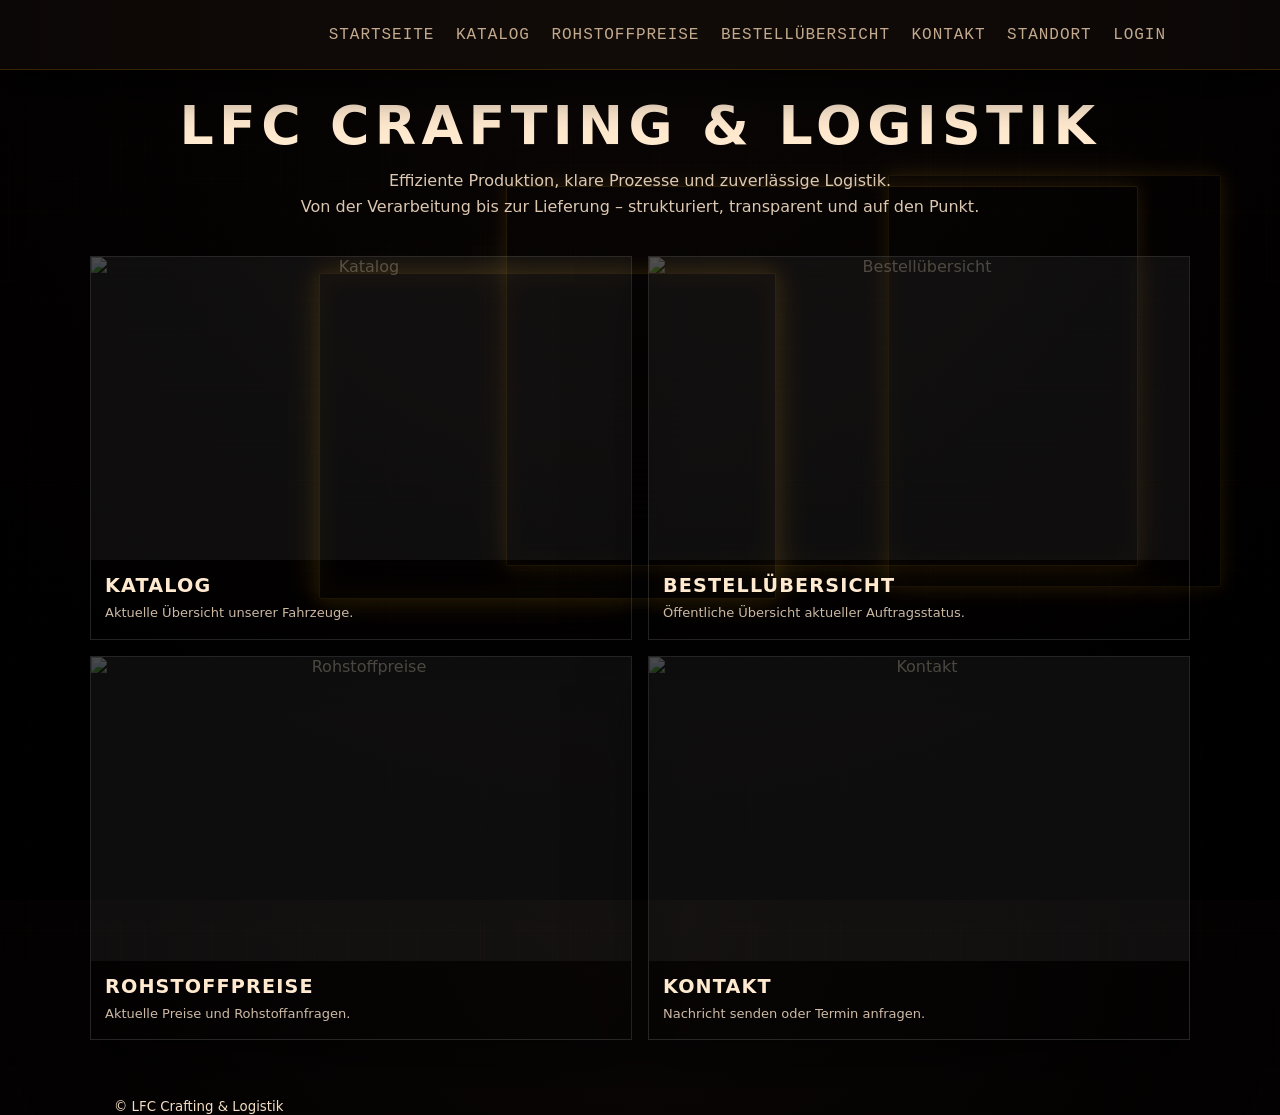
==== index.html @ 0c883690 "Add files via upload" ====
<!DOCTYPE html><html lang="de"><head>
<meta charset="UTF-8"><meta name="viewport" content="width=device-width,initial-scale=1.0">
<title>LFC Crafting & Logistik</title>
<link rel="icon" href="lfc.favicon.ico"><link rel="stylesheet" href="assets/css/lfc.background.css"><link rel="stylesheet" href="assets/css/lfc.css">
<script defer src="assets/js/lfc.background.js"></script><script defer src="assets/js/common.js"></script>
<style>
.bt-page{width:90vw;max-width:1400px;margin:0 auto;padding:28px 16px 56px}.hero{min-height:calc(100vh - 120px);display:flex;flex-direction:column;justify-content:center;align-items:center;text-align:center;gap:14px}.hero-logo{width:180px;max-width:56vw;height:auto;opacity:.97;filter:drop-shadow(0 18px 45px rgba(0,0,0,.55));margin-bottom:6px}.hero-title{margin:0;font-size:clamp(32px,4.2vw,64px);letter-spacing:.10em;text-transform:uppercase;line-height:1.05}.hero-desc{margin:0;max-width:820px;opacity:.86;font-size:clamp(14px,1.25vw,17px);line-height:1.6}.tiles{margin-top:22px;width:min(1100px,100%);display:grid;grid-template-columns:repeat(2,minmax(0,1fr));gap:16px}.tile{border:1px solid rgba(255,255,255,.14);background:rgba(0,0,0,.18);backdrop-filter:blur(12px);box-shadow:0 26px 60px rgba(0,0,0,.52);overflow:hidden;text-decoration:none;color:inherit;transition:.18s ease;display:flex;flex-direction:column}.tile:hover{transform:translateY(-2px);border-color:rgba(255,255,255,.24);box-shadow:0 30px 70px rgba(0,0,0,.58)}.tile-media{width:100%;aspect-ratio:16/9;background:rgba(255,255,255,.05);overflow:hidden}.tile-media img{width:100%;height:100%;object-fit:cover;display:block;filter:saturate(1.08) contrast(1.05) brightness(1.03);transition:.25s ease}.tile:hover .tile-media img{transform:scale(1.05)}.tile-body{padding:14px 14px 16px;text-align:left}.tile-title{margin:0 0 6px;font-size:clamp(16px,1.5vw,20px);letter-spacing:.06em;text-transform:uppercase}.tile-sub{margin:0;opacity:.80;font-size:13px;line-height:1.5}@media(max-width:860px){.tiles{grid-template-columns:1fr}.hero{min-height:auto;padding-top:10vh;padding-bottom:10vh}}
</style></head><body>
<div id="bt-glow-orbits" aria-hidden="true"></div><div id="bt-points" aria-hidden="true"></div><header id="bt-navbar" class="bt-header"></header>
<main class="bt-page"><section class="hero"><img class="hero-logo" src="bilder/LFC_Crafting_logo-logo.png" alt="LFC Logo" onerror="this.style.display='none'"><h1 class="hero-title">LFC Crafting & Logistik</h1><p class="hero-desc">Effiziente Produktion, klare Prozesse und zuverlässige Logistik.<br>Von der Verarbeitung bis zur Lieferung – strukturiert, transparent und auf den Punkt.</p><div class="tiles">
<a class="tile" href="katalog.html"><div class="tile-media"><img src="bilder/start-katalog.png" alt="Katalog" onerror="this.style.opacity='.25'"></div><div class="tile-body"><h3 class="tile-title">Katalog</h3><p class="tile-sub">Aktuelle Übersicht unserer Fahrzeuge.</p></div></a>
<a class="tile" href="bestelluebersicht.html"><div class="tile-media"><img src="bilder/start-bestell.png" alt="Bestellübersicht" onerror="this.style.opacity='.25'"></div><div class="tile-body"><h3 class="tile-title">Bestellübersicht</h3><p class="tile-sub">Öffentliche Übersicht aktueller Auftragsstatus.</p></div></a>
<a class="tile" href="rohstoffpreise.html"><div class="tile-media"><img src="bilder/rohstoffpreise.png" alt="Rohstoffpreise" onerror="this.style.opacity='.25'"></div><div class="tile-body"><h3 class="tile-title">Rohstoffpreise</h3><p class="tile-sub">Aktuelle Preise und Rohstoffanfragen.</p></div></a>
<a class="tile" href="kontakt.html"><div class="tile-media"><img src="bilder/kontakt-bild.png" alt="Kontakt" onerror="this.style.opacity='.25'"></div><div class="tile-body"><h3 class="tile-title">Kontakt</h3><p class="tile-sub">Nachricht senden oder Termin anfragen.</p></div></a>
</div></section></main><footer id="bt-footer"></footer></body></html>
---- assets/css/lfc.background.css ----
/* =========================================
   LFC BACKGROUND (Neon-Orange / Tech-Scan)
   - Kein Grün
   - Helleres Neon + Twinkle Points + Rechteck-Orbits
========================================= */

html, body{
  height:100%;
}

body{
  /* etwas heller als vorher */
  background:
    radial-gradient(circle at top, #1a0e00 0%, #090400 52%, #000 100%);
}

/* WICHTIG: verhindert "z-index verschwindet hinter html" */
body{
  position:relative;
  z-index:0;
  isolation:isolate;
}

/* Neon Pulse Grid */
body::before{
  content:"";
  position:fixed;
  inset:-70px;
  z-index:-5;
  pointer-events:none;

  background-image:
    linear-gradient(to right, rgba(255,175,35,0.10) 1px, transparent 1px),
    linear-gradient(to bottom, rgba(255,175,35,0.10) 1px, transparent 1px),
    linear-gradient(to right, rgba(255,210,95,0.05) 1px, transparent 1px),
    linear-gradient(to bottom, rgba(255,210,95,0.05) 1px, transparent 1px);

  background-size: 90px 90px, 90px 90px, 34px 34px, 34px 34px;
  opacity:.42;                 /* heller */
  mix-blend-mode:screen;
  animation: lfc-grid-drift 55s linear infinite;
}

@keyframes lfc-grid-drift{
  0%{ background-position: 0 0, 0 0, 0 0, 0 0; filter:hue-rotate(0deg) }
  50%{ background-position: 60px -20px, -40px 55px, 20px 10px, -25px -15px; filter:hue-rotate(-6deg) }
  100%{ background-position: 0 0, 0 0, 0 0, 0 0; filter:hue-rotate(0deg) }
}

/* Scanlines: subtiler */
body::after{
  content:"";
  position:fixed;
  inset:0;
  z-index:-1;
  pointer-events:none;

  background: repeating-linear-gradient(
    to bottom,
    rgba(0,0,0,0.42) 0,
    rgba(0,0,0,0.42) 1px,
    transparent 7px
  );
  opacity:.08; /* deutlich weniger dunkel */
}

/* Punkte Container */
#bt-points{
  position:fixed;
  inset:0;
  z-index:-3;
  pointer-events:none;
  perspective: 1200px;
}

/* Layer (JS erzeugt Hintergrundbilder) */
.bt-points-layer{
  position:absolute;
  inset:0;
  mix-blend-mode: screen;
  opacity:0;
  animation: lfc-point-twinkle 10s infinite ease-in-out;
  will-change: transform, opacity;
}

/* Twinkle (blinkend), stärker als vorher */
@keyframes lfc-point-twinkle{
  0%,10%   {opacity:0;   filter: drop-shadow(0 0 3px rgba(255,175,35,.35)) drop-shadow(0 0 10px rgba(255,175,35,.18));}
  18%,34%  {opacity:1;   filter: drop-shadow(0 0 6px rgba(255,175,35,.60)) drop-shadow(0 0 18px rgba(255,175,35,.28));}
  46%,60%  {opacity:.35; filter: drop-shadow(0 0 4px rgba(255,175,35,.45)) drop-shadow(0 0 12px rgba(255,175,35,.20));}
  70%,84%  {opacity:1;   filter: drop-shadow(0 0 7px rgba(255,210,95,.55)) drop-shadow(0 0 20px rgba(255,175,35,.26));}
  92%,100% {opacity:0;   filter: drop-shadow(0 0 3px rgba(255,175,35,.35)) drop-shadow(0 0 10px rgba(255,175,35,.18));}
}

/* Orbits Container */
#bt-glow-orbits{
  position:fixed;
  inset:0;
  z-index:-4;
  pointer-events:none;
}

/* Rechteckige “Arc”-Panels (statt runde Ringe) */
.bt-orbit{
  position:absolute;

  /* Rechteck statt Kreis */
  border-radius: 2px; /* sharp/minimal, nicht rund */
  border: 1px solid rgba(255,175,35,0.30);

  /* Neon Glow */
  box-shadow:
    0 0 18px rgba(255,175,35,0.32),
    0 0 44px rgba(255,210,95,0.14);

  opacity:.38;
  mix-blend-mode: screen;

  /* Rotation + Parallax-Move (Keyframes) */
  transform-origin:center;
  animation: lfc-orbit 70s linear infinite;

  /* leichte Unschärfe für Glow */
  will-change: transform, filter;
}

/* animiert mit zusätzlichem Start-Rotation-Offset */
@keyframes lfc-orbit{
  0%{
    transform: translate3d(0,0,0) rotate(var(--orbit-rot, 0deg));
    filter: blur(.10px);
  }
  50%{
    transform: translate3d(var(--orbit-offset-x, 14px), var(--orbit-offset-y, -8px), 0)
              rotate(calc(var(--orbit-rot, 0deg) + 180deg));
    filter: blur(.25px);
  }
  100%{
    transform: translate3d(0,0,0) rotate(calc(var(--orbit-rot, 0deg) + 360deg));
    filter: blur(.10px);
  }
}

#bt-glow-orbits{ z-index:-4; }
#bt-points{ z-index:-2; }       /* höher als scanlines/grid */
body::after{ z-index:-3; }      /* scanlines runter */
body::before{ z-index:-5; }     /* grid ganz hinten */
---- assets/css/lfc.css ----
/* =========================================================
   LFC THEME (Orange) – sharp edges / minimal / shadow-play
   basiert auf deiner katalog.css Klassenstruktur :contentReference[oaicite:1]{index=1}
========================================================= */ 

/* =========================================================
   GLOBAL THEME / VARS
========================================================= */
:root{
  --accent:#ff9900;
  --accent-2:#ffb347;
  --accent-dark:#cc7700;
  --accent-glow:rgba(255,153,0,.22);

  --bt-text:#ffe9cf;
  --bt-text-muted:#c3aa8e;

  --bt-bg:#070606;
  --bt-bg-alt:#0d0b0a;

  --bt-border:#2a1e12;
  --bt-header-height:70px;

  /* sharp / minimal: keine “modischen” Rundungen */
  --bt-radius:2px;

  --bt-font-main:system-ui,-apple-system,BlinkMacSystemFont,"Segoe UI",sans-serif;
  --bt-font-mono:"Fira Code",Menlo,Consolas,monospace;

  /* Preis */
  --shop-price-color:var(--accent);
  --shop-price-glow:rgba(255,153,0,.28);
  --shop-orbitron:"Orbitron",var(--bt-font-mono);

  /* Specs */
  --spec-bg:rgba(10,8,7,.72);
  --spec-border:rgba(255,153,0,.14);
  --spec-border-strong:rgba(255,153,0,.26);

  /* LKW Accent (hier bewusst auch orange, weil LFC) */
  --lkw-accent:var(--accent);
  --lkw-accent-glow:rgba(255,153,0,.22);

  /* Scrollbars */
  --sb-track:rgba(6,5,4,.95);
  --sb-thumb:rgba(255,153,0,.45);
  --sb-thumb-hover:rgba(255,153,0,.7);
}

/* Base */
*{box-sizing:border-box}
html,body{margin:0;padding:0}

body{
  background:
    radial-gradient(circle at top, #0b0706 0, #040202 52%, #000 100%);
  color:var(--bt-text);
  font-family:var(--bt-font-main);
  padding-top:var(--bt-header-height);
  min-height:100vh;
  overflow-x:hidden;
  position:relative;
  scrollbar-width:thin;
  scrollbar-color:var(--accent) rgba(6,5,4,.9);
}

/* Scrollbars (WebKit) */
::-webkit-scrollbar{width:10px;height:10px}
::-webkit-scrollbar-track{background:var(--sb-track);border-radius:999px}
::-webkit-scrollbar-thumb{
  background:var(--sb-thumb);
  border-radius:999px;
  box-shadow:0 0 10px rgba(255,153,0,.35);
}
::-webkit-scrollbar-thumb:hover{background:var(--sb-thumb-hover)}

/* Background overlay: dezente Linien, weniger “neon” */
body::before{
  content:"";
  position:fixed; inset:-60px;
  z-index:-5;
  pointer-events:none;
  background-image:
    linear-gradient(to right,rgba(255,153,0,.05) 1px,transparent 1px),
    linear-gradient(to bottom,rgba(255,153,0,.05) 1px,transparent 1px),
    linear-gradient(to right,rgba(255,200,140,.03) 1px,transparent 1px),
    linear-gradient(to bottom,rgba(255,200,140,.03) 1px,transparent 1px);
  background-size:90px 90px,90px 90px,34px 34px,34px 34px;
  animation:bt-grid-move 90s linear infinite;
  opacity:.28;
  mix-blend-mode:screen;
}
@keyframes bt-grid-move{
  0%{background-position:0 0,0 0,0 0,0 0;filter:hue-rotate(0deg)}
  25%{background-position:18px 34px,-34px -18px,9px -9px,-13px 9px;filter:hue-rotate(2deg)}
  50%{background-position:-24px 12px,20px -28px,-16px 16px,20px -9px;filter:hue-rotate(4deg)}
  75%{background-position:12px -18px,-9px 26px,12px -20px,-26px 12px;filter:hue-rotate(2deg)}
  100%{background-position:0 0,0 0,0 0,0 0;filter:hue-rotate(0deg)}
}

/* CRT scanlines: sehr subtil */
body::after{
  content:"";
  position:fixed; inset:0;
  z-index:-1;
  pointer-events:none;
  background:repeating-linear-gradient(to bottom,rgba(0,0,0,.55) 0,rgba(0,0,0,.55) 1px,transparent 7px);
  opacity:.12;
}

/* JS Layers */
#bt-glow-orbits{position:fixed;inset:0;z-index:-4;pointer-events:none}
#bt-points{position:fixed;inset:0;z-index:-3;pointer-events:none;perspective:1200px}

.bt-container{max-width:1100px;margin:0 auto;padding:0 1.5rem}

/* =========================================================
   HEADER / NAV (sharp, minimal)
========================================================= */
.bt-header{
  position:fixed; inset:0 0 auto 0;
  height:var(--bt-header-height);
  background:linear-gradient(to right,#0b0706,#120c08,#0b0706);
  border-bottom:1px solid rgba(255,153,0,.18);
  box-shadow:0 18px 40px rgba(0,0,0,.72);
  z-index:1000;
  backdrop-filter:blur(6px);
}
.bt-header-inner{display:flex;align-items:center;height:100%}
.bt-logo img{height:calc(var(--bt-header-height) - 6px);opacity:.9;transition:.2s ease}
.bt-logo:hover img{opacity:1;transform:translateY(-1px)}
.bt-nav{margin-left:auto}
.bt-nav-list{list-style:none;display:flex;gap:1.35rem;margin:0;padding:0}

.bt-nav-link{
  color:var(--bt-text-muted);
  font-family:var(--bt-font-mono);
  text-decoration:none;
  text-transform:uppercase;
  letter-spacing:.06em;
  position:relative;
  padding:.2rem 0;
  transition:color .18s ease, transform .18s ease;
}
.bt-nav-link:hover{color:var(--bt-text);transform:translateY(-1px)}
.bt-nav-link::after{
  content:"";
  position:absolute; left:0; bottom:-4px;
  width:0; height:2px;
  background:var(--accent);
  box-shadow:0 0 12px var(--accent-glow);
  transition:width .18s ease;
}
.bt-nav-link:hover::after{width:100%}

.bt-nav-item{position:relative}
.bt-dropdown{
  position:absolute; top:100%; left:0;
  min-width:210px;
  padding:.45rem 0;
  background:#0f0b09f0;
  border:1px solid rgba(255,153,0,.18);
  border-radius:var(--bt-radius);
  box-shadow:0 18px 45px rgba(0,0,0,.78);
  backdrop-filter:blur(8px);
  opacity:0; visibility:hidden;
  transform:translateY(8px);
  transition:.18s ease;
  z-index:1100;
}
.bt-nav-item:hover .bt-dropdown{opacity:1;visibility:visible;transform:translateY(0)}
.bt-dropdown-link{
  display:block;
  padding:.5rem .85rem;
  font-family:var(--bt-font-mono);
  color:var(--bt-text-muted);
  text-decoration:none;
  transition:.18s ease;
}
.bt-dropdown-link:hover{
  color:var(--bt-text);
  padding-left:1.05rem;
  background:rgba(255,153,0,.08);
}

@media (max-width:800px){.bt-nav-list{gap:.8rem}}
@media (max-width:600px){
  .bt-header-inner{flex-wrap:wrap}
  .bt-nav{width:100%}
  .bt-nav-list{flex-wrap:wrap;justify-content:flex-end}
  .bt-dropdown{right:0;left:auto}
}

.bt-main{padding:2rem 0 3rem}

.bt-pill{
  display:inline-flex;align-items:center;gap:.5rem;
  padding:.35rem .9rem;border-radius:999px;
  border:1px solid rgba(255,255,255,.10);
  background:linear-gradient(135deg,rgba(255,153,0,.12),rgba(255,153,0,.02));
  font-size:.8rem;text-transform:uppercase;letter-spacing:.05em;
}
.bt-pill-dot{
  width:7px;height:7px;border-radius:999px;
  background:var(--accent);
  box-shadow:0 0 10px rgba(255,153,0,.55)
}

/* sharp card */
.bt-card{
  position:relative;
  background:
    linear-gradient(180deg,rgba(255,153,0,.06),transparent 40%),
    var(--bt-bg-alt);
  border-radius:var(--bt-radius);
  border:1px solid rgba(255,153,0,.16);
  padding:1.6rem 1.8rem;
  box-shadow:
    0 28px 70px rgba(0,0,0,.78),
    0 0 0 1px rgba(255,255,255,.02);
  backdrop-filter:blur(10px);
}

.bt-hint{
  background:rgba(13,11,10,.92);
  color:var(--bt-text);
  padding:1rem 1.1rem;
  border:1px solid rgba(255,153,0,.16);
  border-left:4px solid var(--accent);
  border-radius:var(--bt-radius);
  white-space:pre-wrap;
  box-shadow:0 0 16px rgba(255,153,0,.08);
  font-size:.98rem;
  line-height:1.45;
}
.bt-hint.bt-error{
  color:#ffb3b3;
  border-left-color:#ffb3b3;
  box-shadow:0 0 18px rgba(255,179,179,.14);
}

.bt-text-muted{color:var(--bt-text-muted)}

/* =========================================================
   SHOP PAGE WRAPPER
========================================================= */
.bt-page-shop{
  padding-top:2.5rem;
  padding-bottom:3.5rem;
  width:85%;
  margin:0 auto;
  max-width:none;

  /* Fix: Hint nach unten schieben */
  display:flex;
  flex-direction:column;
}
.bt-page-shop-header{
  display:flex;
  flex-direction:column;
  gap:.75rem;
  margin-bottom:2rem;
  max-width:740px;
}
.bt-page-shop-intro{max-width:740px;color:var(--bt-text-muted)}

/* =========================================================
   SHOP SEARCH
========================================================= */
.shop-search-section{margin-bottom:1.5rem}
.shop-search-bar{display:flex;flex-wrap:wrap;gap:.75rem;align-items:center}
.shop-search-input{
  flex:1 1 260px;
  min-width:220px;
  padding:.75rem 1rem;
  border-radius:var(--bt-radius);
  border:1px solid rgba(255,153,0,.16);
  background:rgba(7,6,6,.92);
  color:var(--bt-text);
  font-size:1rem;
  outline:none;
  box-shadow:inset 0 0 0 1px rgba(255,153,0,.04);
}
.shop-search-input::placeholder{color:var(--bt-text-muted)}
.shop-search-input:focus{
  border-color:rgba(255,153,0,.55);
  box-shadow:0 0 0 2px rgba(255,153,0,.18);
}
.shop-search-info{font-size:.85rem;color:var(--bt-text-muted)}

/* =========================================================
   GROUP NAV (bigger text, sharp)
========================================================= */
.shop-group-nav{display:flex;flex-wrap:wrap;gap:.5rem}
.shop-group-nav-item{
  padding:.5rem 1.05rem;
  border-radius:var(--bt-radius);
  border:1px solid rgba(255,153,0,.16);
  background:rgba(7,6,6,.92);
  color:var(--bt-text);
  font-size:1rem;
  cursor:pointer;
  transition:background .12s ease,border-color .12s ease,transform .08s ease,box-shadow .12s ease;
  white-space:nowrap;
}
.shop-group-nav-item:hover{
  border-color:rgba(255,153,0,.6);
  box-shadow:0 0 0 1px rgba(255,153,0,.22) inset, 0 10px 24px rgba(0,0,0,.35);
  transform:translateY(-1px);
}

/* =========================================================
   GROUP SECTION HEADER
========================================================= */
.shop-group{margin-bottom:2.5rem}
.shop-group-title{
  display:flex;align-items:baseline;justify-content:space-between;gap:.5rem;margin-bottom:.75rem;

  /* Fix: exakt wie Grid-Breite */
  width:100%;
  max-width:1200px;
  margin-left:auto;
  margin-right:auto;
}
.shop-group-title h2{margin:0;font-size:1.35rem;letter-spacing:.06em;text-transform:uppercase}
.shop-group-count{font-size:.85rem;color:var(--bt-text-muted)}

/* =========================================================
   GRID LAYOUT
========================================================= */
.shop-grid{
  display:grid;
  grid-template-columns:repeat(3,minmax(0,1fr));
  gap:1.6rem;
  width:100%;
  max-width:1200px;
  margin:0 auto;
  align-items:stretch;
}
@media (max-width:1100px){.shop-grid{grid-template-columns:repeat(2,minmax(0,1fr))}}
@media (max-width:720px){.shop-grid{grid-template-columns:1fr;max-width:520px}}

/* =========================================================
   SHOP CARD (sharp, minimal, shadow)
========================================================= */
.shop-card{
  width:100%;
  min-width:0;
  background:rgba(13,11,10,.94);
  border:1px solid rgba(255,153,0,.16);
  border-radius:var(--bt-radius);
  display:flex;
  flex-direction:column;
  overflow:hidden;
  box-shadow:0 16px 45px rgba(0,0,0,.55);
  transition:transform .15s ease,box-shadow .15s ease,border-color .15s ease,background .15s ease;
  cursor:pointer;
}
.shop-card:hover{
  transform:translateY(-3px);
  box-shadow:0 22px 55px rgba(0,0,0,.65), 0 0 0 1px rgba(255,153,0,.22) inset;
  border-color:rgba(255,153,0,.55);
  background:rgba(15,12,11,.98);
}
.shop-card-media{
  height:180px;
  overflow:hidden;
  background:
    linear-gradient(135deg,rgba(255,153,0,.14),transparent 55%),
    rgba(7,6,6,.95);
  position:relative;
  width:100%;
  flex:0 0 auto;
}
.shop-card-media img{
  width:100%;
  height:100%;
  object-fit:cover;
  object-position:center bottom;
  display:block;
}
.shop-card-body{
  padding:.9rem 1rem 1rem;
  display:flex;
  flex-direction:column;
  gap:.35rem;
  flex:1 0 auto;
  min-height:150px;
  justify-content:space-between;
}
.shop-card-title{margin:0;font-size:1.05rem;margin-bottom:.4rem}

.shop-card-upgrades{
  font-size:.82rem;
  color:var(--bt-text-muted);
  line-height:1.35;
  display:flex;
  flex-direction:column;
  gap:.2rem;
  word-break:break-word;
  min-height:2.6em;
  margin-bottom:.4rem;
}
.shop-card-upgrades strong{color:var(--accent-2);font-weight:700}

/* Preis in Karten: ORANGE */
.shop-card-price-main{
  margin-top:auto;
  margin:.2rem 0 0;
  font-size:1.14rem;
  font-weight:900;
  font-family:var(--shop-orbitron);
  color:var(--accent) !important;
  text-shadow:0 0 10px var(--shop-price-glow) !important;
  letter-spacing:.06em;
}

.shop-no-results{display:none;margin-top:1rem;font-size:.95rem;color:var(--bt-text-muted)}
.shop-no-results strong{color:var(--accent-2)}

/* =========================================================
   MODAL
========================================================= */
.shop-modal{position:fixed;inset:0;display:none;align-items:center;justify-content:center;z-index:2000}
.shop-modal.active{display:flex}
.shop-modal-backdrop{position:absolute;inset:0;background:rgba(0,0,0,.65);backdrop-filter:blur(4px)}

.shop-modal-dialog{
  position:relative;
  max-width:980px;
  width:95%;
  max-height:90vh;
  background:rgba(7,6,6,.98);
  border-radius:var(--bt-radius);
  border:1px solid rgba(255,153,0,.16);
  box-shadow:0 22px 70px rgba(0,0,0,.75), 0 0 0 1px rgba(255,153,0,.18) inset;
  overflow:hidden;
  display:flex;
  flex-direction:column;
}
.shop-modal-header{
  padding:.9rem 1.2rem .6rem;
  border-bottom:1px solid rgba(255,153,0,.14);
  display:flex;
  justify-content:space-between;
  align-items:center;
  gap:.75rem;
}
.shop-modal-title{margin:0;font-size:1.2rem}
.shop-modal-close{
  border:none;background:transparent;color:var(--bt-text-muted);
  font-size:1.4rem;cursor:pointer;padding:.1rem .4rem
}
.shop-modal-close:hover{color:var(--bt-text)}

.shop-modal-body{
  padding:.9rem 1.2rem 1rem;
  overflow-y:auto;
  scrollbar-width:thin;
  scrollbar-color:var(--accent) rgba(6,5,4,.9);
}
.shop-modal-body::-webkit-scrollbar{width:10px}
.shop-modal-body::-webkit-scrollbar-track{background:var(--sb-track);border-radius:999px}
.shop-modal-body::-webkit-scrollbar-thumb{
  background:var(--sb-thumb);
  border-radius:999px;
  box-shadow:0 0 10px rgba(255,153,0,.35);
}
.shop-modal-body::-webkit-scrollbar-thumb:hover{background:var(--sb-thumb-hover)}

/* Tabs */
.shop-tab-buttons{display:flex;flex-wrap:wrap;gap:.4rem}
.shop-tab-button{
  padding:.35rem .8rem;
  border-radius:var(--bt-radius);
  border:1px solid rgba(255,153,0,.16);
  background:rgba(7,6,6,.9);
  color:var(--bt-text);
  font-size:.82rem;
  cursor:pointer;
  transition:background .12s ease,border-color .12s ease,box-shadow .12s ease;
}
.shop-tab-button.active{
  border-color:rgba(255,153,0,.65);
  box-shadow:0 0 0 1px rgba(255,153,0,.22) inset;
  color:var(--accent-2);
}
.shop-tab-panels{margin-top:.6rem}
.shop-tab-panel{display:none}
.shop-tab-panel.active{display:block}
.shop-tab-title{margin:0 0 .35rem;font-size:1rem;font-weight:600;color:var(--accent-2)}

/* Path / Required badge */
.shop-path{
  margin:.35rem 0 .6rem;
  padding:.55rem .75rem;
  border-radius:var(--bt-radius);
  background:rgba(7,6,6,.75);
  border:1px dashed rgba(255,153,0,.22);
  color:var(--bt-text-muted);
  font-size:.86rem;
  line-height:1.35;
}
.shop-path strong{color:var(--accent-2)}
.shop-required-base{
  border-style:solid!important;
  border-color:rgba(255,153,0,.45)!important;
  box-shadow:0 0 14px rgba(255,153,0,.10);
}
.shop-tab-panel .shop-path + .shop-path{margin-top:.55rem}

/* Modal Media */
.shop-modal-media{
  display:flex;
  flex-direction:column;
  gap:.65rem;
  align-items:center;
  margin-bottom:.7rem;
}
.shop-modal-img-box{
  display:inline-block;
  width:fit-content;
  max-width:100%;
  height:auto;
  border-radius:var(--bt-radius);
  border:1px solid rgba(255,153,0,.16);
  background:rgba(7,6,6,.95);
  overflow:hidden;
}
.shop-modal-img{
  display:block;
  width:auto;
  height:auto;
  max-width:100%;
  max-height:55vh;
  object-fit:contain !important;
  object-position:center;
  cursor:pointer;
}
.shop-modal-img-placeholder{font-size:.8rem;color:var(--bt-text-muted);text-align:center;padding:.5rem}

.shop-modal-img-switch{
  display:flex;gap:10px;justify-content:center;align-items:center;
  width:fit-content;margin-top:10px;
}
.shop-modal-img-btn{
  width:10px;height:10px;border-radius:50%;
  padding:0;min-width:10px;min-height:10px;
  border:1px solid rgba(255,255,255,.3);
  background:rgba(255,255,255,.12);
  cursor:pointer;
  line-height:0;
}
.shop-modal-img-btn.active{
  border-color:rgba(255,153,0,.95);
  background:rgba(255,153,0,.72);
  box-shadow:0 0 10px rgba(255,153,0,.30);
}
.shop-tab-desc{margin-top:.4rem;color:var(--bt-text-muted)}

/* Nur LKW: Kofferraum-Zeile im Modal */
.shop-lkw-kofferraum{
  margin-top: .65rem;
  padding: .55rem .75rem;
  border-radius: 12px;
  background: rgba(5,10,6,.75);
  border: 1px solid rgba(57,255,20,.22);
  color: var(--bt-text-muted);
  font-size: .9rem;
  line-height: 1.35;
}
.shop-lkw-kofferraum strong{
  color: var(--green-light);
}


/* Price row + Request */
.shop-price-row{margin-top:.8rem;display:flex;gap:.75rem;align-items:stretch;flex-wrap:wrap}
.shop-price-box{
  flex:1 1 360px;
  padding:.65rem .9rem;
  border-radius:var(--bt-radius);
  background:rgba(7,6,6,.9);
  border:1px solid rgba(255,153,0,.18);
  display:flex;flex-direction:column;gap:.3rem;
}
.shop-price-label{font-size:.82rem;color:var(--bt-text-muted);text-transform:uppercase;letter-spacing:.06em}
.shop-price-main{
  font-weight:900;font-size:1.04rem;font-family:var(--shop-orbitron);
  color:var(--accent);text-shadow:0 0 10px var(--shop-price-glow);letter-spacing:.06em
}
.shop-price-sub{font-size:.84rem;color:var(--bt-text-muted);line-height:1.35}
.shop-price-sub strong{color:var(--accent-2)}

.shop-request-btn{
  flex:0 0 auto;
  min-width:170px;
  padding:.7rem 1rem;
  border-radius:var(--bt-radius);
  border:1px solid rgba(255,153,0,.55);
  background:rgba(7,6,6,.92);
  color:var(--bt-text);
  cursor:pointer;
  font-family:var(--bt-font-mono);
  text-transform:uppercase;letter-spacing:.06em;
  box-shadow:0 18px 40px rgba(0,0,0,.45);
  transition:transform .08s ease,box-shadow .12s ease,background .12s ease,border-color .12s ease;
}
.shop-request-btn:hover{
  background:rgba(10,8,7,.95);
  border-color:rgba(255,153,0,.75);
  box-shadow:0 24px 55px rgba(0,0,0,.55), 0 0 0 1px rgba(255,153,0,.18) inset;
  transform:translateY(-1px);
}
.shop-request-btn:active{transform:translateY(0)}

/* Request modal */
.shop-modal-dialog.shop-request-dialog{max-width:720px}
.shop-form{display:flex;flex-direction:column;gap:.75rem}
.shop-form-summary{
  padding:.6rem .8rem;border-radius:var(--bt-radius);
  background:rgba(7,6,6,.7);
  border:1px dashed rgba(255,153,0,.22);
  color:var(--bt-text-muted);font-size:.9rem;line-height:1.35;
}
.shop-form-grid{display:grid;grid-template-columns:1fr 1fr;gap:.75rem}
@media (max-width:650px){.shop-form-grid{grid-template-columns:1fr}}

.shop-field label{
  display:block;font-size:.82rem;color:var(--bt-text-muted);
  margin:0 0 .25rem;text-transform:uppercase;letter-spacing:.06em
}
.shop-field input,.shop-field textarea,.shop-field select{
  width:100%;padding:.75rem .9rem;
  border-radius:var(--bt-radius);
  border:1px solid rgba(255,153,0,.16);
  background:rgba(7,6,6,.92);
  color:var(--bt-text);
  outline:none;
  box-shadow:inset 0 0 0 1px rgba(255,153,0,.04);
}
.shop-field textarea{min-height:90px;resize:vertical}
.shop-field input:focus,.shop-field textarea:focus,.shop-field select:focus{
  border-color:rgba(255,153,0,.6);
  box-shadow:0 0 0 2px rgba(255,153,0,.18);
}

.shop-form-actions{display:flex;gap:.6rem;justify-content:flex-end;flex-wrap:wrap}
.shop-form-submit{
  padding:.7rem 1rem;border-radius:var(--bt-radius);
  border:1px solid rgba(255,153,0,.65);
  background:rgba(7,6,6,.92);
  color:var(--bt-text);
  cursor:pointer;
  font-family:var(--bt-font-mono);
  text-transform:uppercase;letter-spacing:.06em;
  box-shadow:0 18px 40px rgba(0,0,0,.45);
}
.shop-form-cancel{
  padding:.7rem 1rem;border-radius:var(--bt-radius);
  border:1px solid rgba(255,255,255,.12);
  background:rgba(7,6,6,.92);
  color:var(--bt-text-muted);
  cursor:pointer;
  font-family:var(--bt-font-mono);
  text-transform:uppercase;letter-spacing:.06em;
}
.shop-form-status{margin-top:.35rem;font-size:.9rem;color:var(--bt-text-muted)}
.shop-form-status.ok{color:var(--accent-2)}
.shop-form-status.err{color:#ffb3b3}

/* Checkbox */
#requestVehicleWrap{margin-top:.85rem}
.shop-form-check{
  display:flex;align-items:center;gap:.7rem;
  padding:.7rem .9rem;
  border:1px solid rgba(255,153,0,.16);
  border-radius:var(--bt-radius);
  background:rgba(13,11,10,.92);
  box-shadow:0 16px 40px rgba(0,0,0,.45);
  cursor:pointer;user-select:none;
}
.shop-form-check input[type="checkbox"]{
  appearance:none;-webkit-appearance:none;
  width:18px;height:18px;border-radius:var(--bt-radius);
  border:1px solid rgba(255,153,0,.5);
  background:rgba(7,6,6,.95);
  box-shadow:inset 0 0 0 1px rgba(255,255,255,.03);
  display:inline-grid;place-items:center;
  flex:0 0 auto;
}
.shop-form-check input[type="checkbox"]::before{
  content:"";
  width:10px;height:10px;border-radius:var(--bt-radius);
  transform:scale(0);
  transition:transform .12s ease;
  background:var(--accent);
  box-shadow:0 0 10px rgba(255,153,0,.35);
}
.shop-form-check input[type="checkbox"]:checked::before{transform:scale(1)}
.shop-form-check span{
  color:var(--bt-text);
  font-family:var(--bt-font-mono);
  font-size:.92rem;line-height:1.25;
}
.shop-form-check:hover{
  border-color:rgba(255,153,0,.55);
  box-shadow:0 18px 50px rgba(0,0,0,.52), 0 0 0 1px rgba(255,153,0,.14) inset;
}

/* Lightbox */
.shop-img-lightbox{position:fixed;inset:0;display:none;align-items:center;justify-content:center;z-index:3000}
.shop-img-lightbox.active{display:flex}
.shop-img-lightbox-backdrop{position:absolute;inset:0;background:rgba(0,0,0,.82);backdrop-filter:blur(4px)}
.shop-img-lightbox-inner{
  position:relative;max-width:90vw;max-height:90vh;padding:.5rem;background:rgba(7,6,6,.98);
  border-radius:var(--bt-radius);
  border:1px solid rgba(255,153,0,.16);
  box-shadow:0 26px 70px rgba(0,0,0,.78);
  z-index:1;display:flex;align-items:center;justify-content:center;
}
.shop-img-lightbox-inner img{max-width:100%;max-height:85vh;object-fit:contain}

/* Required badge pill */
.shop-path.shop-required-base,
.shop-required-base{
  display:inline-flex;align-items:center;gap:.55rem;
  padding:.45rem .85rem;border-radius:999px;
  background:linear-gradient(135deg, rgba(255,153,0,.14), rgba(255,153,0,.03));
  border:1px solid rgba(255,153,0,.32);
  color:var(--bt-text);
  font-family:var(--bt-font-mono);
  font-size:.78rem;
  letter-spacing:.06em;
  text-transform:uppercase;
  box-shadow:0 0 0 1px rgba(255,255,255,.02) inset, 0 0 14px rgba(255,153,0,.12);
}
.shop-path.shop-required-base::before,
.shop-required-base::before{
  content:"⚠";
  display:inline-flex;align-items:center;justify-content:center;
  width:1.25rem;height:1.25rem;border-radius:999px;
  background:rgba(255,153,0,.10);
  border:1px solid rgba(255,153,0,.22);
  box-shadow:0 0 10px rgba(255,153,0,.12);
  font-size:.85rem;line-height:1;
}

/* Optional: scrollbar helper */
html, body,
.shop-modal-panel, .shop-modal-content, .shop-tab-panels, .shop-tab-panel{
  scrollbar-width:thin;
  scrollbar-color:rgba(255,153,0,.55) rgba(6,5,4,.95);
}
html::-webkit-scrollbar,
body::-webkit-scrollbar,
.shop-modal-panel::-webkit-scrollbar,
.shop-modal-content::-webkit-scrollbar,
.shop-tab-panels::-webkit-scrollbar,
.shop-tab-panel::-webkit-scrollbar{
  width:10px;height:10px;
}
html::-webkit-scrollbar-track,
body::-webkit-scrollbar-track,
.shop-modal-panel::-webkit-scrollbar-track,
.shop-modal-content::-webkit-scrollbar-track,
.shop-tab-panels::-webkit-scrollbar-track,
.shop-tab-panel::-webkit-scrollbar-track{
  background:rgba(6,5,4,.95);
  border-radius:999px;
}
html::-webkit-scrollbar-thumb,
body::-webkit-scrollbar-thumb,
.shop-modal-panel::-webkit-scrollbar-thumb,
.shop-modal-content::-webkit-scrollbar-thumb,
.shop-tab-panels::-webkit-scrollbar-thumb,
.shop-tab-panel::-webkit-scrollbar-thumb{
  background:rgba(255,153,0,.45);
  border-radius:999px;
  box-shadow:0 0 10px rgba(255,153,0,.35);
  border:2px solid rgba(6,5,4,.95);
}
html::-webkit-scrollbar-thumb:hover,
body::-webkit-scrollbar-thumb:hover,
.shop-modal-panel::-webkit-scrollbar-thumb:hover,
.shop-modal-content::-webkit-scrollbar-thumb:hover,
.shop-tab-panels::-webkit-scrollbar-thumb:hover,
.shop-tab-panel::-webkit-scrollbar-thumb:hover{
  background:rgba(255,153,0,.7);
}

/* Fix: bt-hint nach ganz unten */
.bt-hint{margin-top:auto}

/* Fix: bt-page-shop-intro entfernen */
.bt-page-shop-intro{display:none !important}

/* FIX: Header-Card soll so breit sein wie die Gruppen-Grid-Breite */
.bt-page-shop-header{
  max-width: 1200px;   /* entspricht deinem .shop-grid max-width */
  width: 100%;
  margin-left: auto;
  margin-right: auto;
}
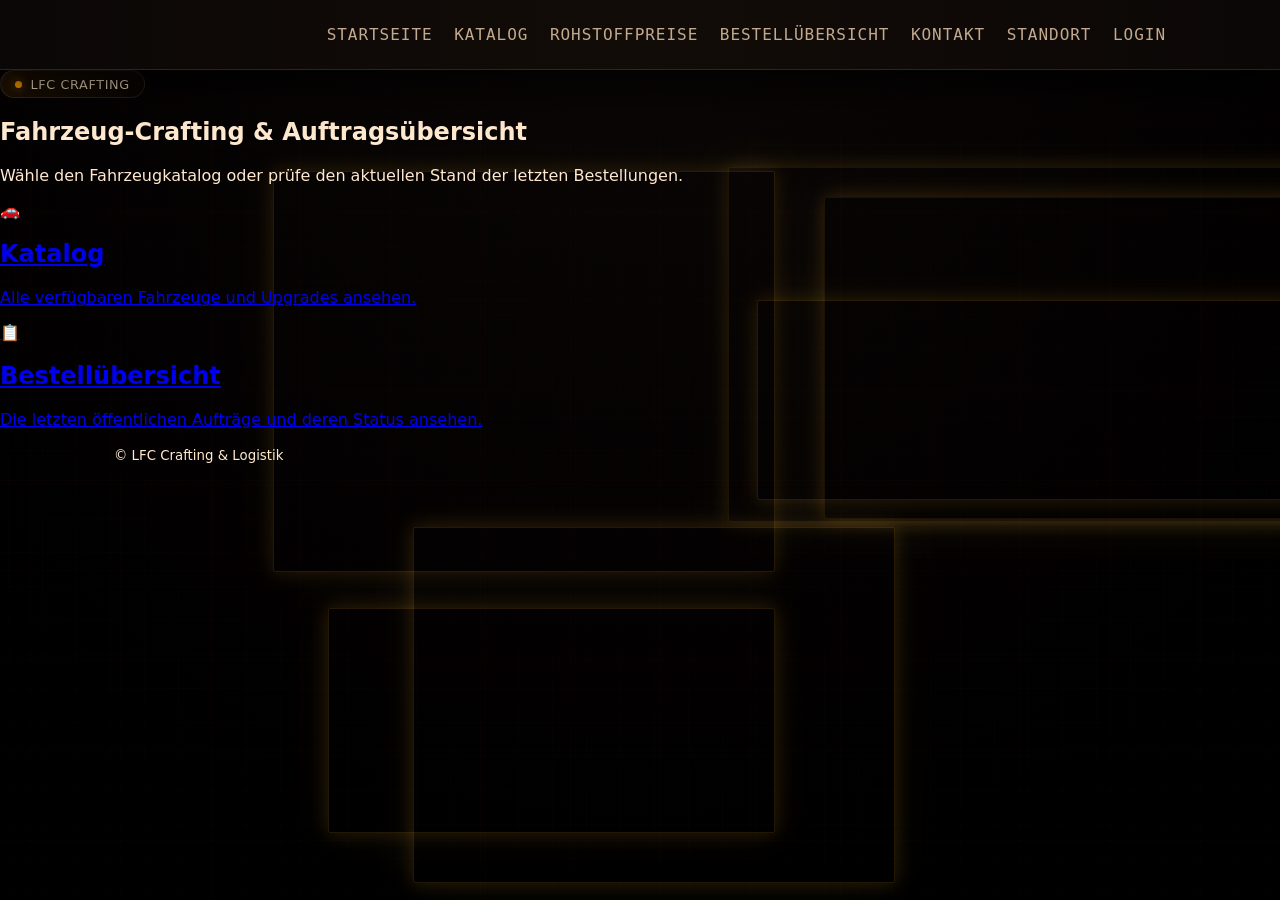
==== commit 251c3280: "Update index.html" ====
--- a/index.html
+++ b/index.html
@@ -1,15 +1,52 @@
-<!DOCTYPE html><html lang="de"><head>
-<meta charset="UTF-8"><meta name="viewport" content="width=device-width,initial-scale=1.0">
-<title>LFC Crafting & Logistik</title>
-<link rel="icon" href="lfc.favicon.ico"><link rel="stylesheet" href="assets/css/lfc.background.css"><link rel="stylesheet" href="assets/css/lfc.css">
-<script defer src="assets/js/lfc.background.js"></script><script defer src="assets/js/common.js"></script>
-<style>
-.bt-page{width:90vw;max-width:1400px;margin:0 auto;padding:28px 16px 56px}.hero{min-height:calc(100vh - 120px);display:flex;flex-direction:column;justify-content:center;align-items:center;text-align:center;gap:14px}.hero-logo{width:180px;max-width:56vw;height:auto;opacity:.97;filter:drop-shadow(0 18px 45px rgba(0,0,0,.55));margin-bottom:6px}.hero-title{margin:0;font-size:clamp(32px,4.2vw,64px);letter-spacing:.10em;text-transform:uppercase;line-height:1.05}.hero-desc{margin:0;max-width:820px;opacity:.86;font-size:clamp(14px,1.25vw,17px);line-height:1.6}.tiles{margin-top:22px;width:min(1100px,100%);display:grid;grid-template-columns:repeat(2,minmax(0,1fr));gap:16px}.tile{border:1px solid rgba(255,255,255,.14);background:rgba(0,0,0,.18);backdrop-filter:blur(12px);box-shadow:0 26px 60px rgba(0,0,0,.52);overflow:hidden;text-decoration:none;color:inherit;transition:.18s ease;display:flex;flex-direction:column}.tile:hover{transform:translateY(-2px);border-color:rgba(255,255,255,.24);box-shadow:0 30px 70px rgba(0,0,0,.58)}.tile-media{width:100%;aspect-ratio:16/9;background:rgba(255,255,255,.05);overflow:hidden}.tile-media img{width:100%;height:100%;object-fit:cover;display:block;filter:saturate(1.08) contrast(1.05) brightness(1.03);transition:.25s ease}.tile:hover .tile-media img{transform:scale(1.05)}.tile-body{padding:14px 14px 16px;text-align:left}.tile-title{margin:0 0 6px;font-size:clamp(16px,1.5vw,20px);letter-spacing:.06em;text-transform:uppercase}.tile-sub{margin:0;opacity:.80;font-size:13px;line-height:1.5}@media(max-width:860px){.tiles{grid-template-columns:1fr}.hero{min-height:auto;padding-top:10vh;padding-bottom:10vh}}
-</style></head><body>
-<div id="bt-glow-orbits" aria-hidden="true"></div><div id="bt-points" aria-hidden="true"></div><header id="bt-navbar" class="bt-header"></header>
-<main class="bt-page"><section class="hero"><img class="hero-logo" src="bilder/LFC_Crafting_logo-logo.png" alt="LFC Logo" onerror="this.style.display='none'"><h1 class="hero-title">LFC Crafting & Logistik</h1><p class="hero-desc">Effiziente Produktion, klare Prozesse und zuverlässige Logistik.<br>Von der Verarbeitung bis zur Lieferung – strukturiert, transparent und auf den Punkt.</p><div class="tiles">
-<a class="tile" href="katalog.html"><div class="tile-media"><img src="bilder/start-katalog.png" alt="Katalog" onerror="this.style.opacity='.25'"></div><div class="tile-body"><h3 class="tile-title">Katalog</h3><p class="tile-sub">Aktuelle Übersicht unserer Fahrzeuge.</p></div></a>
-<a class="tile" href="bestelluebersicht.html"><div class="tile-media"><img src="bilder/start-bestell.png" alt="Bestellübersicht" onerror="this.style.opacity='.25'"></div><div class="tile-body"><h3 class="tile-title">Bestellübersicht</h3><p class="tile-sub">Öffentliche Übersicht aktueller Auftragsstatus.</p></div></a>
-<a class="tile" href="rohstoffpreise.html"><div class="tile-media"><img src="bilder/rohstoffpreise.png" alt="Rohstoffpreise" onerror="this.style.opacity='.25'"></div><div class="tile-body"><h3 class="tile-title">Rohstoffpreise</h3><p class="tile-sub">Aktuelle Preise und Rohstoffanfragen.</p></div></a>
-<a class="tile" href="kontakt.html"><div class="tile-media"><img src="bilder/kontakt-bild.png" alt="Kontakt" onerror="this.style.opacity='.25'"></div><div class="tile-body"><h3 class="tile-title">Kontakt</h3><p class="tile-sub">Nachricht senden oder Termin anfragen.</p></div></a>
-</div></section></main><footer id="bt-footer"></footer></body></html>
+<!DOCTYPE html>
+<html lang="de">
+<head>
+  <meta charset="UTF-8">
+  <meta name="viewport" content="width=device-width,initial-scale=1.0">
+  <title>LFC Crafting</title>
+
+  <link rel="icon" href="lfc.favicon.ico">
+  <link rel="stylesheet" href="assets/css/lfc.background.css">
+  <link rel="stylesheet" href="assets/css/lfc.css">
+
+  <script defer src="assets/js/lfc.background.js"></script>
+  <script defer src="assets/js/common.js"></script>
+</head>
+
+<body>
+  <div id="bt-glow-orbits" aria-hidden="true"></div>
+  <div id="bt-points" aria-hidden="true"></div>
+
+  <header id="bt-navbar" class="bt-header"></header>
+
+  <main class="bt-page">
+    <section class="bt-hero">
+      <div class="bt-pill">
+        <span class="bt-pill-dot"></span>
+        <span>LFC Crafting</span>
+      </div>
+
+      <h1>Fahrzeug-Crafting & Auftragsübersicht</h1>
+      <p class="bt-lead">
+        Wähle den Fahrzeugkatalog oder prüfe den aktuellen Stand der letzten Bestellungen.
+      </p>
+
+      <div class="bt-tile-grid">
+        <a class="bt-tile" href="katalog.html">
+          <div class="bt-tile-icon">🚗</div>
+          <h2>Katalog</h2>
+          <p>Alle verfügbaren Fahrzeuge und Upgrades ansehen.</p>
+        </a>
+
+        <a class="bt-tile" href="bestelluebersicht.html">
+          <div class="bt-tile-icon">📋</div>
+          <h2>Bestellübersicht</h2>
+          <p>Die letzten öffentlichen Aufträge und deren Status ansehen.</p>
+        </a>
+      </div>
+    </section>
+  </main>
+
+  <footer id="bt-footer"></footer>
+</body>
+</html>
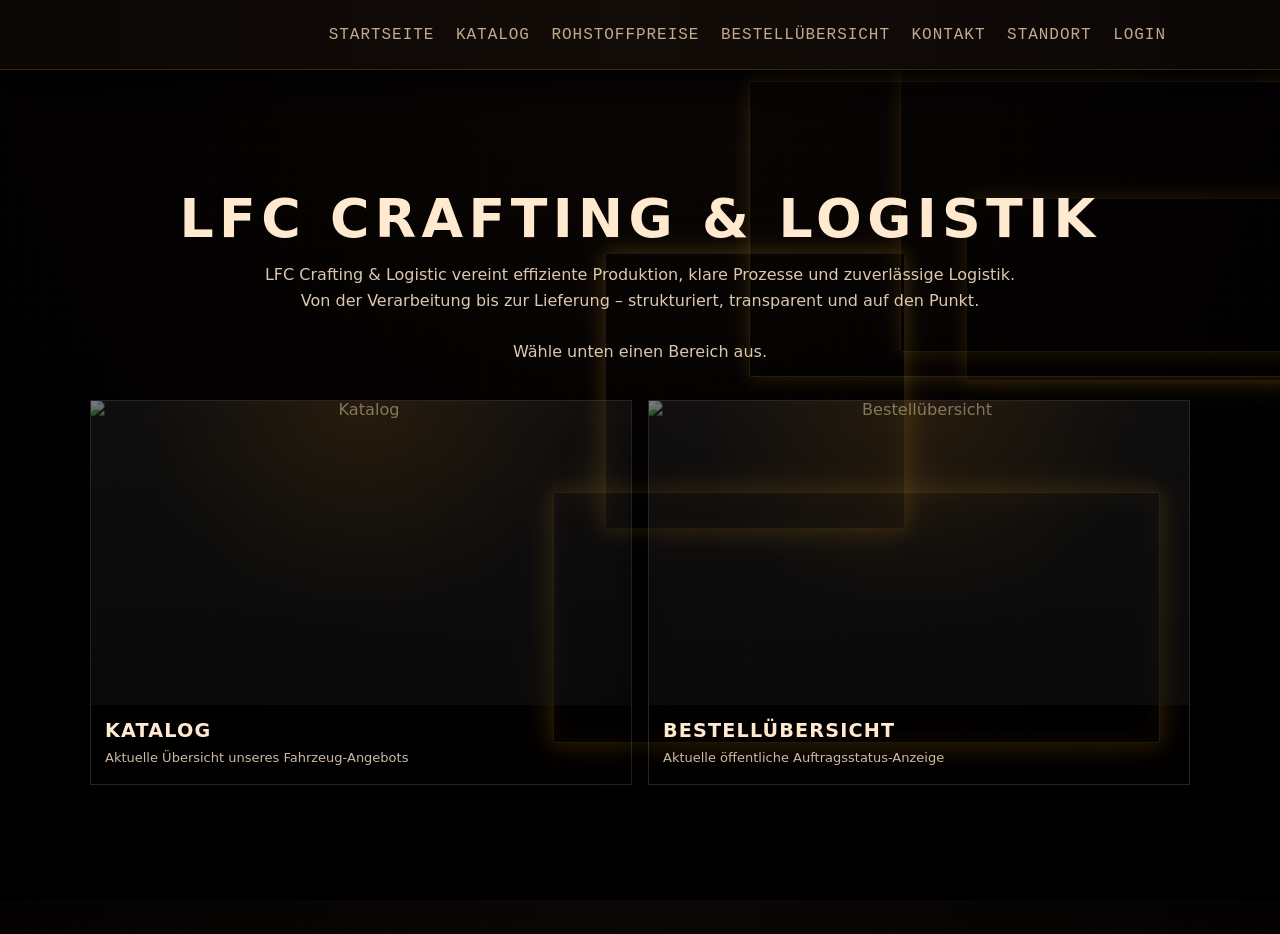
==== commit f378b2e8: "Update index.html" ====
--- a/index.html
+++ b/index.html
@@ -3,14 +3,212 @@
 <head>
   <meta charset="UTF-8">
   <meta name="viewport" content="width=device-width,initial-scale=1.0">
-  <title>LFC Crafting</title>
-
-  <link rel="icon" href="lfc.favicon.ico">
+  <title>LFC: Start</title>
+
+  <link rel="icon" type="image/x-icon" href="lfc.favicon.ico">
+
   <link rel="stylesheet" href="assets/css/lfc.background.css">
   <link rel="stylesheet" href="assets/css/lfc.css">
 
   <script defer src="assets/js/lfc.background.js"></script>
   <script defer src="assets/js/common.js"></script>
+
+  <style>
+    .bt-page{
+      width:90vw;
+      max-width:1400px;
+      margin:0 auto;
+      padding:28px 16px 56px;
+    }
+
+    .hero{
+      min-height:calc(100vh - 120px);
+      display:flex;
+      flex-direction:column;
+      justify-content:center;
+      align-items:center;
+      text-align:center;
+      gap:14px;
+    }
+
+    .hero-logo{
+      width:180px;
+      max-width:56vw;
+      height:auto;
+      opacity:.97;
+      filter:drop-shadow(0 18px 45px rgba(0,0,0,.55));
+      margin-bottom:6px;
+    }
+
+    .hero-title{
+      margin:0;
+      font-size:clamp(32px,4.2vw,64px);
+      letter-spacing:.10em;
+      text-transform:uppercase;
+      line-height:1.05;
+    }
+
+    .hero-desc{
+      margin:0;
+      max-width:820px;
+      opacity:.86;
+      font-size:clamp(14px,1.25vw,17px);
+      line-height:1.6;
+    }
+
+    .tiles{
+      margin-top:22px;
+      width:min(1100px,100%);
+      display:grid;
+      grid-template-columns:repeat(2,minmax(0,1fr));
+      gap:16px;
+    }
+
+    .tile{
+      border:1px solid rgba(255,255,255,.14);
+      background:rgba(0,0,0,.18);
+      backdrop-filter:blur(12px);
+      -webkit-backdrop-filter:blur(12px);
+      box-shadow:0 26px 60px rgba(0,0,0,.52);
+      overflow:hidden;
+      text-decoration:none;
+      color:inherit;
+      transform:translateY(0);
+      transition:transform .18s ease,box-shadow .18s ease,border-color .18s ease;
+      cursor:pointer;
+      display:flex;
+      flex-direction:column;
+    }
+
+    .tile:hover{
+      transform:translateY(-2px);
+      border-color:rgba(255,255,255,.24);
+      box-shadow:0 30px 70px rgba(0,0,0,.58);
+    }
+
+    .tile-media{
+      position:relative;
+      width:100%;
+      aspect-ratio:16 / 9;
+      background:rgba(255,255,255,.05);
+      overflow:hidden;
+    }
+
+    .tile-media::after{
+      content:"";
+      position:absolute;
+      inset:0;
+      background:
+        linear-gradient(to bottom,rgba(0,0,0,.02),rgba(0,0,0,.28)),
+        radial-gradient(circle at 50% 0%,rgba(255,153,0,.10),transparent 55%);
+      pointer-events:none;
+    }
+
+    .tile-media img{
+      width:100%;
+      height:100%;
+      object-fit:cover;
+      display:block;
+      filter:saturate(1.08) contrast(1.05) brightness(1.03);
+      transform:scale(1.01);
+      transition:transform .25s ease;
+    }
+
+    .tile:hover .tile-media img{
+      transform:scale(1.05);
+    }
+
+    .tile-body{
+      padding:14px 14px 16px;
+      text-align:left;
+    }
+
+    .tile-title{
+      margin:0 0 6px;
+      font-size:clamp(16px,1.5vw,20px);
+      letter-spacing:.06em;
+      text-transform:uppercase;
+    }
+
+    .tile-sub{
+      margin:0;
+      opacity:.80;
+      font-size:13px;
+      line-height:1.5;
+    }
+
+    .lfc-secret-links{
+      position:fixed;
+      right:16px;
+      bottom:16px;
+      display:flex;
+      gap:12px;
+      opacity:0;
+      pointer-events:none;
+      transition:opacity .25s ease;
+      z-index:50;
+    }
+
+    .lfc-secret-links.show{
+      opacity:1;
+      pointer-events:auto;
+    }
+
+    .lfc-secret-links a{
+      padding:12px 16px;
+      font-size:14px;
+      font-weight:700;
+      letter-spacing:.06em;
+      text-decoration:none;
+      color:rgba(255,255,255,.92);
+      border:1px solid rgba(255,255,255,.24);
+      background:rgba(0,0,0,.22);
+      backdrop-filter:blur(10px);
+      -webkit-backdrop-filter:blur(10px);
+      box-shadow:0 18px 45px rgba(0,0,0,.52);
+      transition:transform .15s ease,box-shadow .15s ease,opacity .15s ease;
+    }
+
+    .lfc-secret-links a:hover{
+      transform:translateY(-1px);
+      opacity:1;
+      box-shadow:0 22px 55px rgba(0,0,0,.58);
+    }
+
+    .lfc-click-zone{
+      position:fixed;
+      right:0;
+      bottom:0;
+      width:33.33vw;
+      height:33.33vh;
+      z-index:10;
+    }
+
+    @media(max-width:860px){
+      .tiles{
+        grid-template-columns:1fr;
+      }
+
+      .hero{
+        min-height:auto;
+        padding-top:10vh;
+        padding-bottom:10vh;
+      }
+    }
+
+    @media(max-width:600px){
+      .lfc-secret-links{
+        right:12px;
+        bottom:12px;
+        gap:10px;
+      }
+
+      .lfc-secret-links a{
+        padding:11px 14px;
+        font-size:13px;
+      }
+    }
+  </style>
 </head>
 
 <body>
@@ -20,33 +218,65 @@
   <header id="bt-navbar" class="bt-header"></header>
 
   <main class="bt-page">
-    <section class="bt-hero">
-      <div class="bt-pill">
-        <span class="bt-pill-dot"></span>
-        <span>LFC Crafting</span>
+    <section class="hero">
+      <div class="hero-head">
+        <img class="hero-logo" src="bilder/LFC_Crafting_logo-logo.png" alt="LFC Logo" onerror="this.style.display='none'">
+        <h1 class="hero-title">LFC Crafting & Logistik</h1>
       </div>
 
-      <h1>Fahrzeug-Crafting & Auftragsübersicht</h1>
-      <p class="bt-lead">
-        Wähle den Fahrzeugkatalog oder prüfe den aktuellen Stand der letzten Bestellungen.
+      <p class="hero-desc">
+        LFC Crafting & Logistic vereint effiziente Produktion, klare Prozesse und zuverlässige Logistik.<br>
+        Von der Verarbeitung bis zur Lieferung – strukturiert, transparent und auf den Punkt.<br><br>
+        Wähle unten einen Bereich aus.
       </p>
 
-      <div class="bt-tile-grid">
-        <a class="bt-tile" href="katalog.html">
-          <div class="bt-tile-icon">🚗</div>
-          <h2>Katalog</h2>
-          <p>Alle verfügbaren Fahrzeuge und Upgrades ansehen.</p>
+      <div class="tiles">
+        <a class="tile" href="katalog.html" title="Katalog öffnen">
+          <div class="tile-media">
+            <img src="bilder/start-katalog.png" alt="Katalog" onerror="this.style.opacity='.45'">
+          </div>
+          <div class="tile-body">
+            <h3 class="tile-title">Katalog</h3>
+            <p class="tile-sub">Aktuelle Übersicht unseres Fahrzeug-Angebots</p>
+          </div>
         </a>
 
-        <a class="bt-tile" href="bestelluebersicht.html">
-          <div class="bt-tile-icon">📋</div>
-          <h2>Bestellübersicht</h2>
-          <p>Die letzten öffentlichen Aufträge und deren Status ansehen.</p>
+        <a class="tile" href="bestelluebersicht.html" title="Bestellübersicht öffnen">
+          <div class="tile-media">
+            <img src="bilder/start-bestell.png" alt="Bestellübersicht" onerror="this.style.opacity='.45'">
+          </div>
+          <div class="tile-body">
+            <h3 class="tile-title">Bestellübersicht</h3>
+            <p class="tile-sub">Aktuelle öffentliche Auftragsstatus-Anzeige</p>
+          </div>
         </a>
       </div>
     </section>
   </main>
 
-  <footer id="bt-footer"></footer>
+  <div class="lfc-click-zone" id="clickZone"></div>
+
+  <div class="lfc-secret-links" id="secretLinks" aria-label="Schnelllinks">
+    <a href="login.html" title="Interner Bereich">Interner Bereich</a>
+    <a href="admin.html" title="Verwaltung">Verwaltung</a>
+  </div>
+
+  <script>
+    const REQUIRED_CLICKS = 5;
+    let clickCount = 0;
+
+    const zone = document.getElementById("clickZone");
+    const links = document.getElementById("secretLinks");
+
+    if(zone && links){
+      zone.addEventListener("click", () => {
+        clickCount++;
+
+        if(clickCount >= REQUIRED_CLICKS){
+          links.classList.add("show");
+        }
+      });
+    }
+  </script>
 </body>
 </html>
